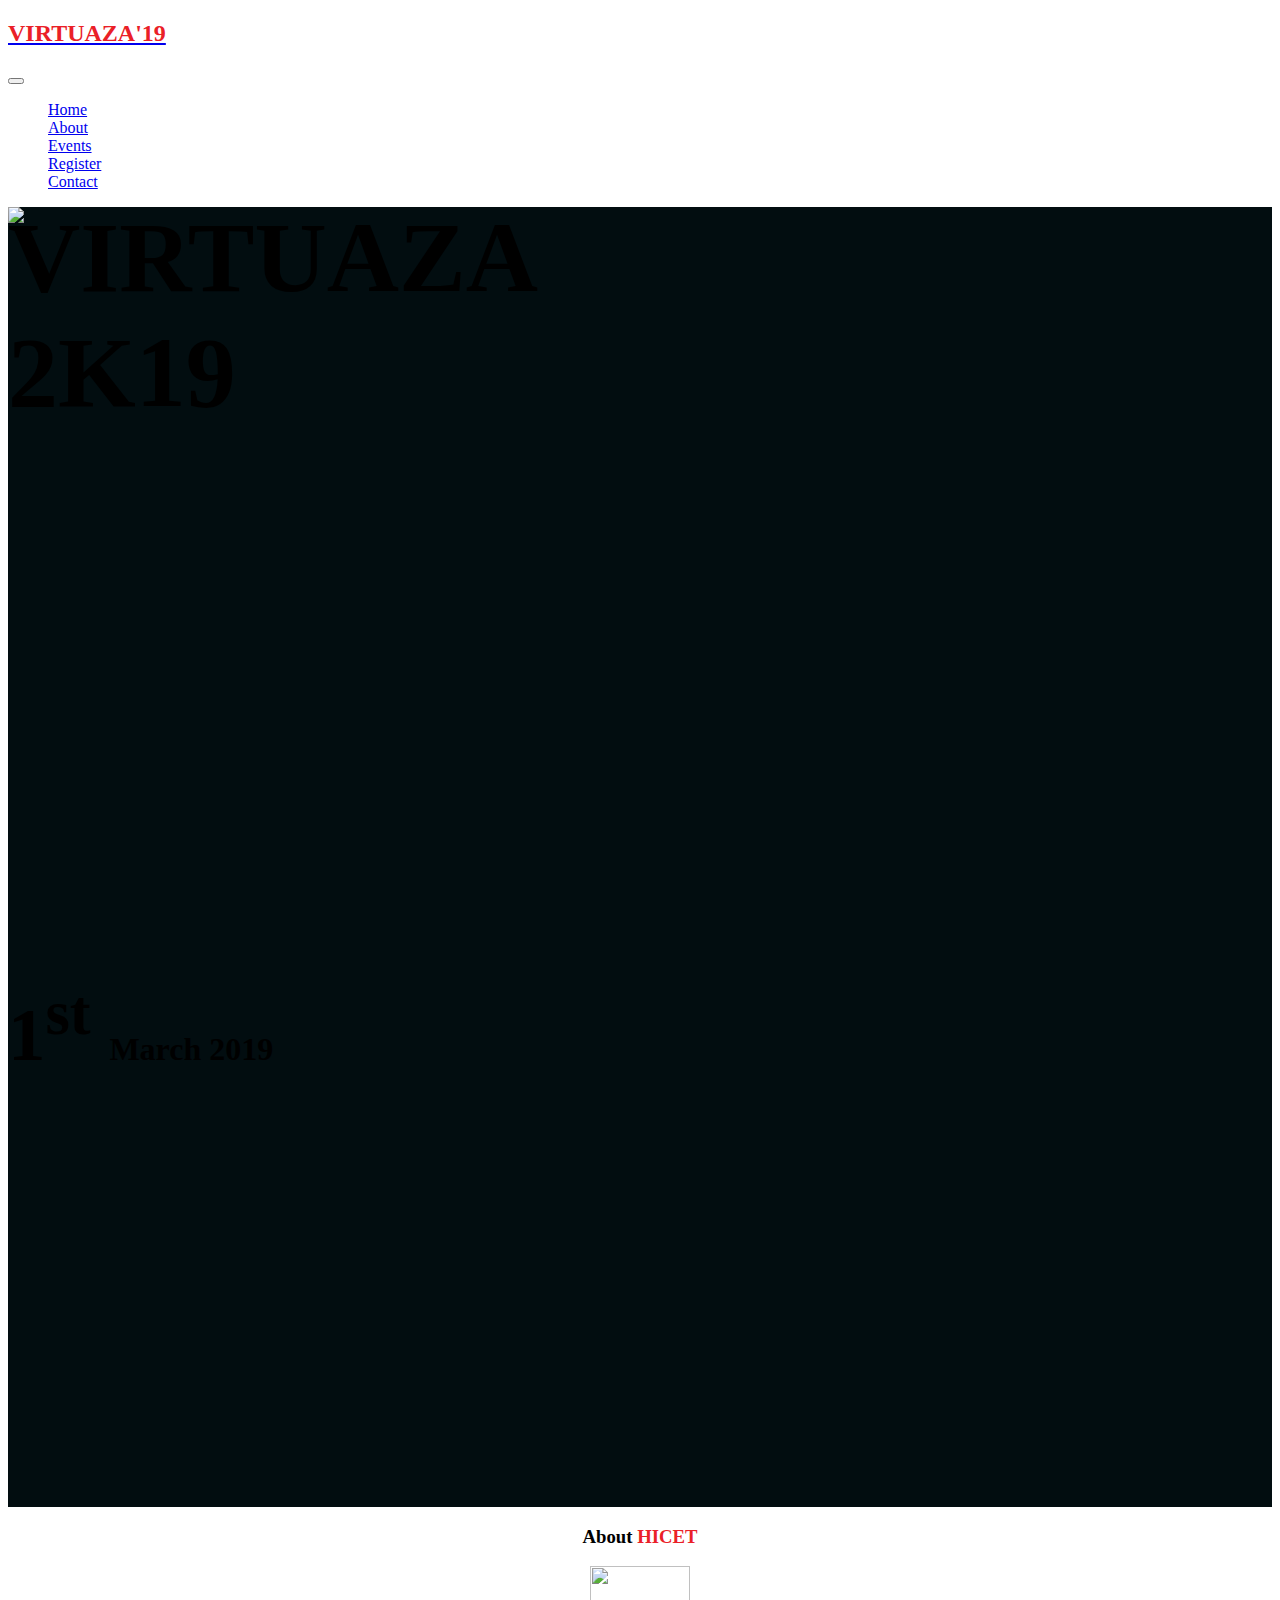
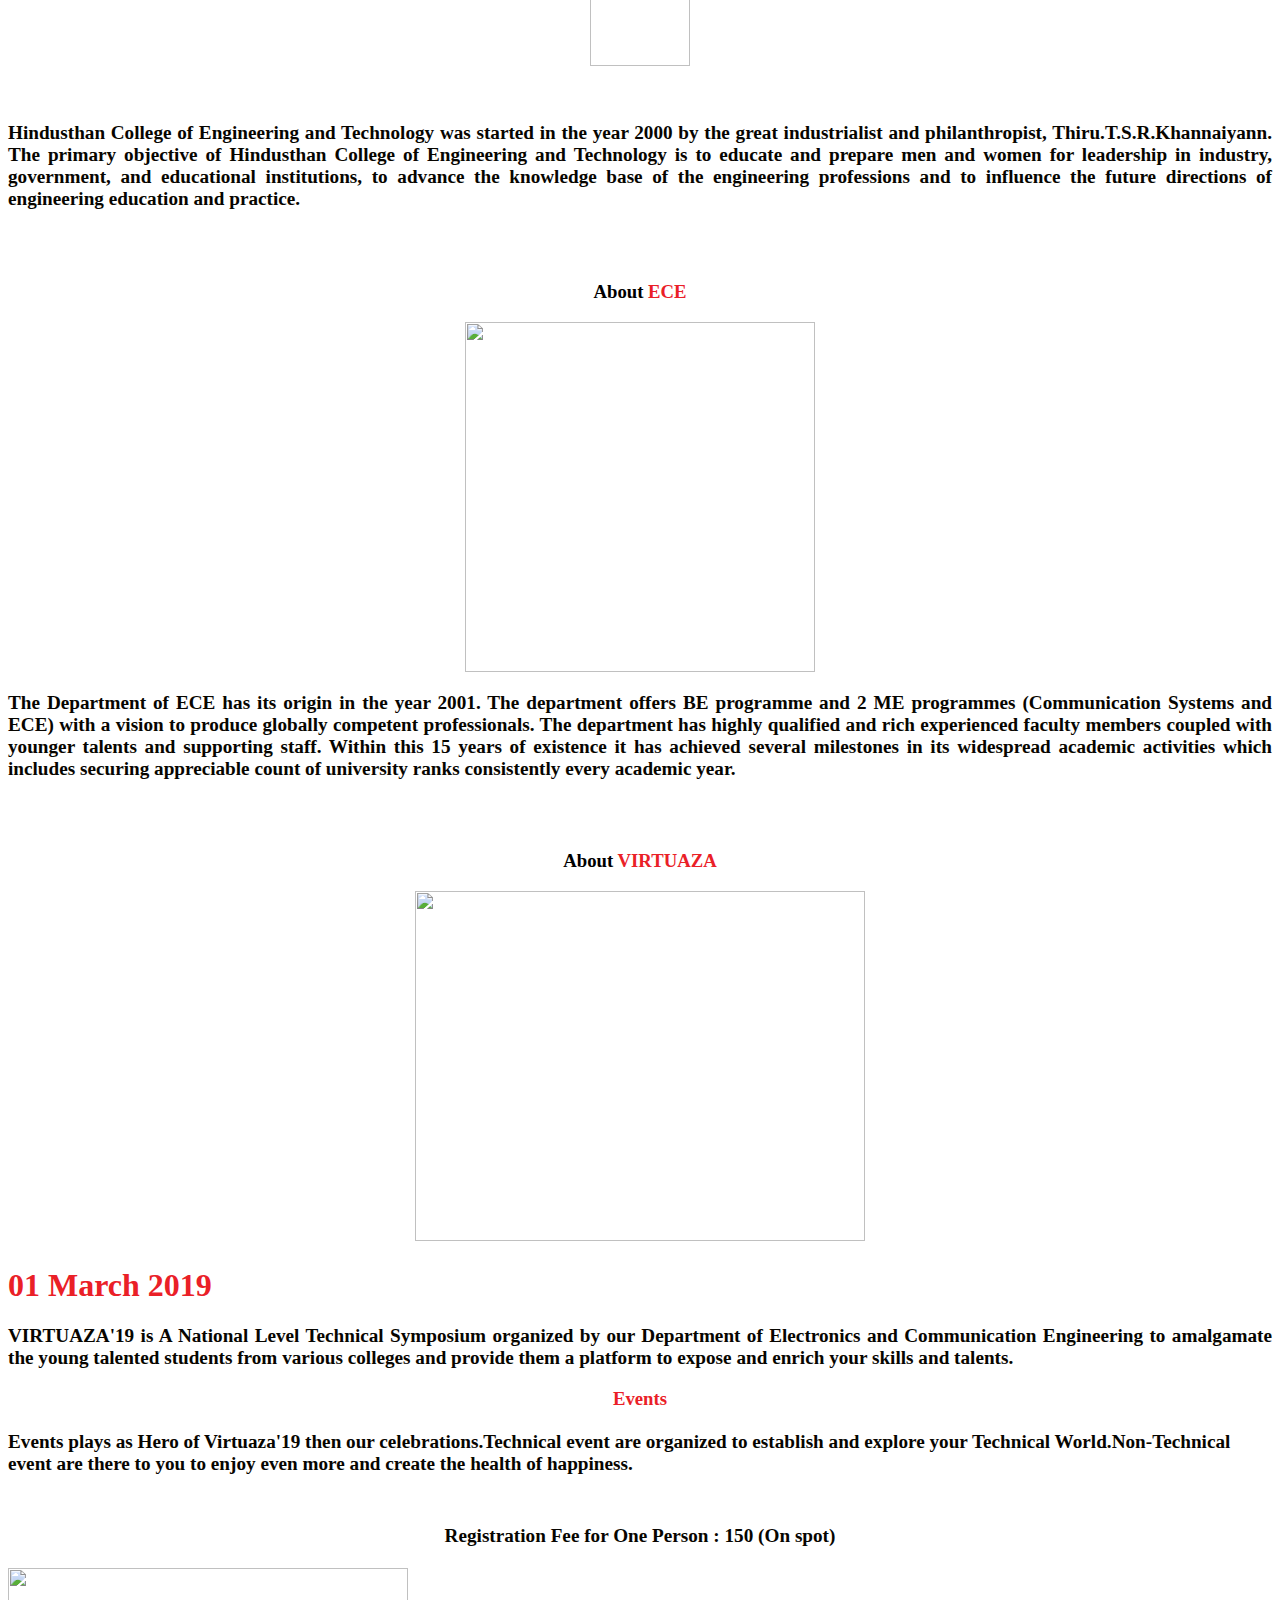
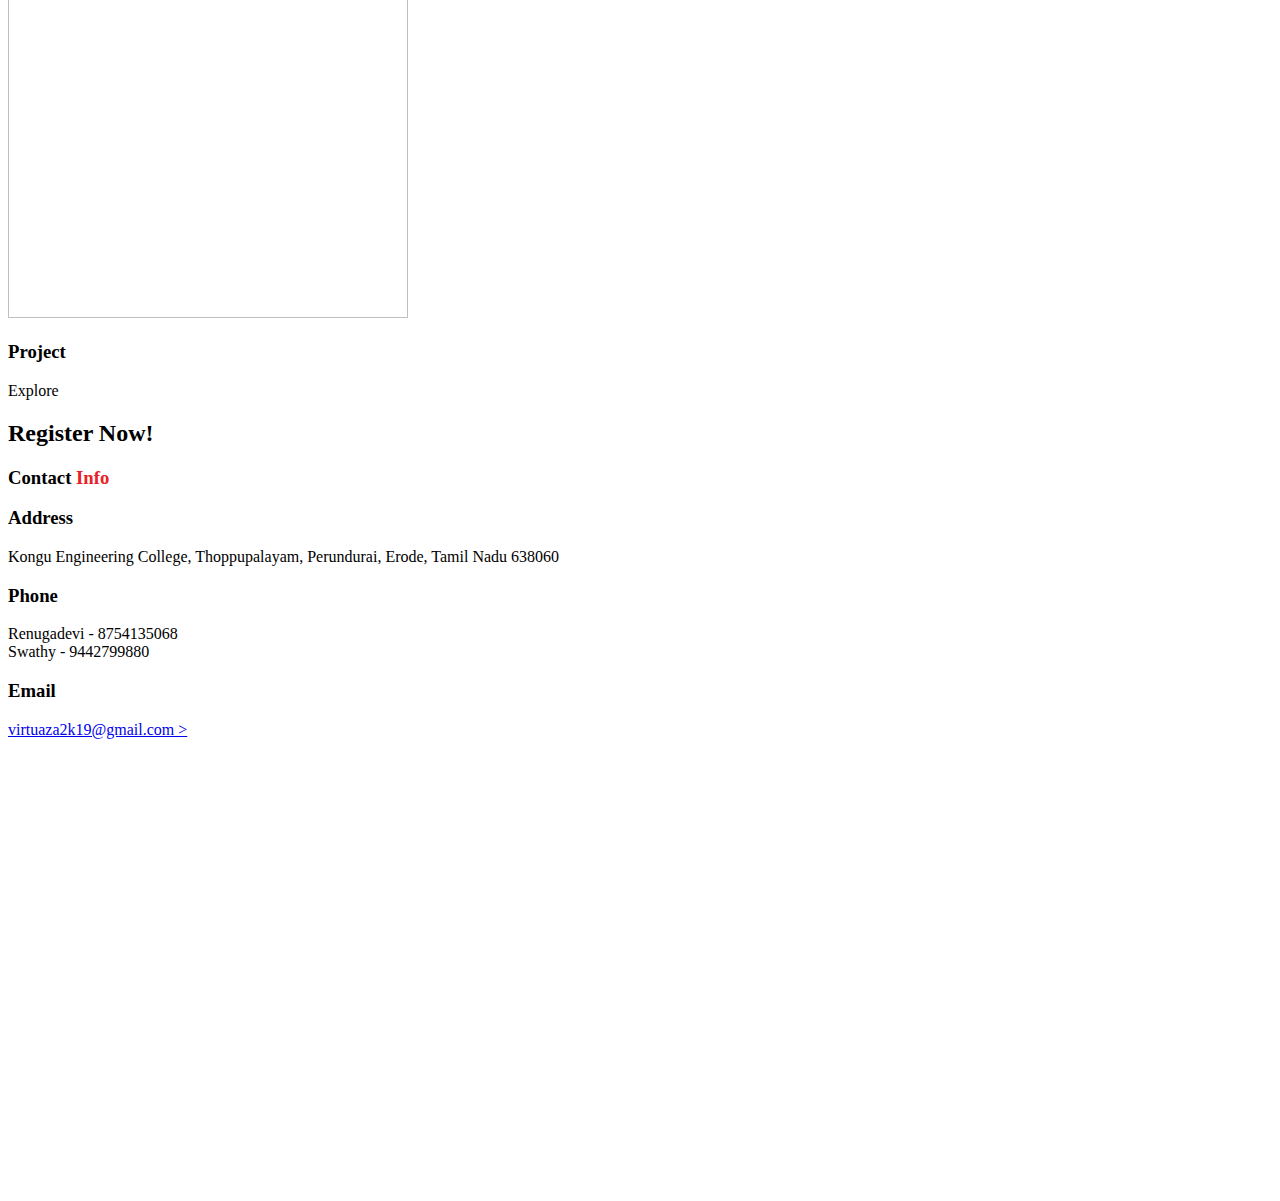
==== index.html @ 02f7b692 "Add files via upload" ====
<!DOCTYPE html>
<html lang="en">
<head>
	<meta charset="utf-8">
	<meta http-equiv="X-UA-Compatible" content="IE=edge">
	<meta name="viewport" content="width=device-width, initial-scale=1">
	<!-- The above 3 meta tags *must* come first in the head; any other head content must come *after* these tags -->

	<title>VIRTUAZA 2K19</title>

	<!-- Google font -->
	<link href="https://fonts.googleapis.com/css?family=Poppins:400,700,900" rel="stylesheet">

	<!-- Bootstrap -->
	<link type="text/css" rel="stylesheet" href="css/bootstrap.min.css" />

	<!-- Owl Carousel -->
	<link type="text/css" rel="stylesheet" href="css/owl.carousel.css" />
	<link type="text/css" rel="stylesheet" href="css/owl.theme.default.css" />

	<!-- Font Awesome Icon -->
	<link rel="stylesheet" href="css/font-awesome.min.css">

	<!-- Custom stlylesheet -->
	<link type="text/css" rel="stylesheet" href="css/style.css" />

	<!-- HTML5 shim and Respond.js for IE8 support of HTML5 elements and media queries -->
	<!-- WARNING: Respond.js doesn't work if you view the page via file:// -->
	<!--[if lt IE 9]>
			  <script src="https://oss.maxcdn.com/html5shiv/3.7.3/html5shiv.min.js"></script>
			  <script src="https://oss.maxcdn.com/respond/1.4.2/respond.min.js"></script>
			<![endif]-->
</head>
<body>
<!--iframe src="ad.mp3" allow="autoplay" id="audio" style="display:none"></iframe>
<audio src="ad.mp3" autoplay></audio-->


	<!-- Header -->
	<header id="header" class="transparent-navbar">
		<!-- container -->
		<div class="container">
			<!-- navbar header -->
			<div class="navbar-header">
				<!-- Logo -->
				<div class="navbar-brand">
					<a class="logo" href="index.html">
						<h2 style="color:#EA2027;">VIRTUAZA'19</h2>
					</a>
				</div>
				<!-- /Logo -->

				<!-- Mobile toggle -->
				<button class="navbar-toggle">
						<i class="fa fa-bars"></i>
					</button>
				<!-- /Mobile toggle -->
			</div>
			<!-- /navbar header -->

			<!-- Navigation -->
			<nav id="nav">
				<ul class="main-nav nav navbar-nav navbar-right" style="list-style:none;">
					<li><a href="#home">Home</a></li>
					<li><a href="#about">About</a></li>
					<li><a href="#event">Events</a></li>
					<li><a href="#register">Register</a></li>
					<li><a href="#contact">Contact</a></li>

				</ul>
			</nav>
			<!-- /Navigation -->
		</div>
		<!-- /container -->
	</header>
	<!-- /Header -->

	<!-- Home -->
	<div id="home" style="height:1300px; background:#020d10;">
		<!-- background image -->
		<div class="section-bg"  data-stellar-background-ratio="0.5"></div>
		<img src="./img/giphy.gif" style="width:1500px;height:1200;"/>
		<!-- /background image -->

		<!-- home wrapper -->
		<div class="home-wrapper">
			<!-- container -->
			<div class="container">
				<!-- row -->
				<div class="row">
					<!-- home content -->
					<div class="col-md-8 col-md-offset-2">
						<div class="home-content"><br><br>
							<h1 style="position:relative;top:-130px;font-family:Times New Roman;font-size:100px">VIRTUAZA <br/> 2K19</h1>
							<!--<h4 class="lead"><span style="color: #EA2027;"><b> A NATIONAL LEVEL TECHNICAL SYMPOSIYUM</b></span></h4>
							<a href="#register" class="main-btn">Register</a>-->
							<h1 style="position:relative;top:350px;"> <span style="font-size: 75px"> 1<sup>st</sup> </span> March 2019</h1>
						</div>
					</div>
					<!-- /home content -->
				</div>
				<!-- /row -->
			</div>
			<!-- /container -->
		</div>
		<!-- /home wrapper -->
	</div>
	<!-- /Home -->

	<!-- About -->
	<div id="about" class="section">
		<!-- container -->
		<div class="container">
			<!-- row -->
			<div class="row">
				<!-- section title -->
				<div class="section-title">
		
					<h3 class="title"><center><span>About</span> <span style="color: #EA2027;">HICET</span></center></h3>
				</div>
				<!-- /section title -->

				<div class="col-md-8 col-md-offset-2">
						<!-- background image -->
		<div style="background-image:url(./img/hicet.jpg)" data-stellar-background-ratio="0.5"></div>
		<!-- /background image -->

					<!-- about content -->

					<div class="about-content">
					<center><img src="img\collegelogo.png" height=100 width=100></center><br><br>
						<p style="text-align:justify;"><span style="color:#070500;"><big><b>Hindusthan College of Engineering and Technology was started in the year 2000 by the great industrialist and philanthropist, Thiru.T.S.R.Khannaiyann.

The primary objective of Hindusthan College of Engineering and Technology is to educate and prepare men and women for leadership in industry, government, and educational institutions, to advance the knowledge base of the engineering professions and to influence the future directions of engineering education and practice.
 </b></big> 
</p>
					</div>
				</div>
			</div><br><BR>
			<div class="row">
				<!-- section title -->
				<div class="section-title">
					<h3 class="title"><center><span>About</span> <span style="color: #EA2027;">ECE</span></center></h3>
				</div>
				<!-- /section title -->

				<div class="col-md-8 col-md-offset-2">
					<!-- about content -->
					<div class="about-content">
						<center><img src="img\logo.png" height=350 width=350></center>
						<p style="text-align:justify;"><span style="color:#070500;"><b><big>The Department of ECE has its origin in the year 2001. The department offers BE programme and 2 ME programmes (Communication Systems and ECE) with a vision to produce globally competent professionals. The department has highly qualified and rich experienced faculty members coupled with younger talents and supporting staff. Within this 15 years of existence it has achieved several milestones in its widespread academic activities which includes securing appreciable count of university ranks consistently every academic year.</big></b></p>
					</div>
				</div>
			</div><br><BR>
			<div class="row">
				<div class="section-title">
					<h3 class="title"><center><span>About</span> <span style="color: #EA2027;">VIRTUAZA</span></center></h3>
				</div>
				<!-- /section title -->

				<div class="col-md-8 col-md-offset-2">
					<!-- about content -->
					<div class="about-content">
					<center><img src="img\vlogo.png" height=350 width=450></center>
					<div class="about-date-area">
                                    <h1 class="date"><span style="color: #EA2027;">01 March 2019</span></h1>
                                </div>
						<p style="text-align:justify;"><span style="color:#070500;"><b><big>VIRTUAZA'19 is A National Level Technical Symposium organized by our Department of Electronics and Communication Engineering to amalgamate the young talented students from various colleges and provide them a platform to expose and enrich your skills and talents.</big></b></p>
					</div>
					</div>
			<!-- row -->
		</div>
		<!-- /container -->
	</div>
	<!-- /About -->
					<!-- /about content -->


	<!--Events Start-->
	<div id="event" class="section">
		<!-- container -->
		<div class="container">
			<!-- row -->
			<div class="row">
				<!-- section title -->
				<div class="section-title">
					<h3 class="title"><center><span style="color: #EA2027;">Events</span></center></h3>
					<h4><span style="color:#070500;"><b><big>Events plays as Hero of Virtuaza'19 then our celebrations.Technical event are organized to establish and explore your Technical World.Non-Technical event are there to you to enjoy even more and create the health of happiness.</big></b></p><br>
		
						<p style="text-align:justify;"><center><span style="color:#070500;"><b><big>Registration Fee for One Person : 150 (On spot)</big></b></span></center><h4>
				</div>

				<div class="box">
					<div class="box-img">
						<img src="img\project.jpg" height=350 width=400>
					</div>
					<div class="box-content">
						<h3>Project</h3>
						<p>Explore</p>
					</div>
				</div>

				<!-- section title -->

				<!-- CTA -->
	<div id="register" class="section">
		<!-- background image -->
		<div class="section-bg" style="background-image:url(./img/background03.jpg)" data-stellar-background-ratio="0.5"></div>
		<!-- /background image -->

		<!-- container -->
		<div class="container">
			<!-- container -->
			<div class="row">
				<!-- cta content -->
				<div class="col-md-8 col-md-offset-2">
					<div class="cta-content text-center">
						<h2>Register Now!</h2>
											</div>
				</div>
				<!-- /cta content -->
			</div>
			<!-- /row -->
		</div>
		<!-- /container -->
	</div>
	<!-- /CTA -->

	<!-- Contact -->
	<div id="contact" class="section">
		<!-- container -->
		<div class="container">
			<!-- row -->
			<div class="row">
				<!-- section title -->
				<div class="section-title">
					<h3 class="title"><span>Contact</span> <span style="color: #EA2027;">Info</span></h3>
				</div>
				<!-- /section title -->

				<!-- contact -->
				<div class="col-sm-4">
					<div class="contact">
						<h3>Address</h3>
						<p>Kongu Engineering College, Thoppupalayam, Perundurai, Erode, Tamil Nadu 638060</p>
					</div>
				</div>
				<!-- /contact -->

				<!-- contact -->
				<div class="col-sm-4">
					<div class="contact">
						<h3>Phone</h3>
						<p>Renugadevi - 8754135068<br>
Swathy - 9442799880</p>
					</div>
				</div>
				<!-- /contact -->

				<!-- contact -->
				<div class="col-sm-4">
					<div class="contact">
						<h3>Email</h3>
                   
						<a href=mailto:virtuaza2k19@gmail.com">virtuaza2k19@gmail.com ></a> 
					</div>
				</div>
				<!-- /contact -->

			</div>
			<!-- /row -->
		</div>
		<!-- /container -->

		<!-- Map -->
		<iframe src="https://www.google.com/maps/embed?pb=!1m18!1m12!1m3!1d3917.9479305605164!2d76.98862381420487!3d10.891561860037582!2m3!1f0!2f0!3f0!3m2!1i1024!2i768!4f13.1!3m3!1m2!1s0x3ba85ab70dd5706b%3A0x39f2558575855d8!2sHindusthan+College+Of+Engineering+And+Technology+Main+Building%2C+Ottakkalmandapam+Rd%2C+Malumichampatty%2C+Tamil+Nadu+641050!5e0!3m2!1sen!2sin!4v1547118006467" width="100%" height="450" frameborder="0" style="border:0" allowfullscreen >
		<!-- /Map -->
	</div>
</div>
</body>

	<!-- /Contact -->

	<!-- Footer --><!--FOOTER-->
<footer>
    <section id="#contact">
    <div id="lgx-footer" class="lgx-footer"> <!--lgx-footer-white-->
        <div class="lgx-inner-footer">
            
            <div class="container">
                <div class="lgx-footer-area">
                    <div class="lgx-footer-single">
                        <a class="logo" href="index.html"><img src="img/logo.png" alt="Logo" width="100" height="100"></a>
                    </div> <!--//footer-area-->
                    <div class="lgx-footer-single">
                        <h3 class="footer-title">Venue Location </h3>
                        <h4 class="date">
                            01 March, 2019
                        </h4>
                        <address>
                            Hindusthan College of Engineering and Technology,
                            Othakalmandapam Post , Coimbatore <br>
                             Tamil Nadu- 641032
                        </address>
                      <!--   <a id="myModalLabel2" data-toggle="modal" data-target="#lgx-modal-map" class="map-link" href="#"><i class="fa fa-map-marker" aria-hidden="true"></i> View Map location</a> -->
                    </div>
                    <div class="lgx-footer-single">
                        <h3 class="footer-title">Social Connection</h3>
                        <p class="text">
                             Find us on<br> 
                        </p>
                        <ul class="list-inline lgx-social-footer">
                            <li><a href="https://www.facebook.com/Cyberknots19-2431303163551195/"><i class="fa fa-facebook" aria-hidden="true"></i></a></li>
<!--                             <li><a href="#"><i class="fa fa-twitter" aria-hidden="true"></i></a></li>
 -->                            <li><a href="mailto:virtuaza2k19@gmail.com"><i class="fa fa-envelope-o" aria-hidden="true"></i></a></li>
                            <!-- <li><a href="#"><i class="fa fa-vimeo" aria-hidden="true"></i></a></li> -->
                            <!-- <li><a href="#"><i class="fa fa-behance" aria-hidden="true"></i></a></li> -->
                            <!-- <li><a href="#"><i class="fa fa-dribbble" aria-hidden="true"></i></a></li> -->
                        </ul>
                    </div>
                    <!--<div class="lgx-footer-single">
                        <h2 class="footer-title">Instagram Feed</h2>
                        <div id="instafeed">
                        </div>
                    </div>-->
                </div>
                <!-- Modal-->
                <div id="lgx-modal-map" class="modal fade lgx-modal">
                    <div class="modal-dialog">
                        <div class="modal-content">
                            <div class="modal-header">
                                <button type="button" class="close" data-dismiss="modal" aria-hidden="true">×</button>
                            </div>
                            <div class="modal-body">
                                <div class="lgxmapcanvas map-canvas-default" id="map_canvas"> </div>
                            </div>
                        </div>
                    </div>
                </div> <!-- //.Modal-->

                <div class="lgx-footer-bottom">
                    <div class="lgx-copyright">
                        <p> <span>©</span> Designed By <a href="https://www.facebook.com/hidevsclub/" target="_blank"><strong>SAM</strong></a></p>
                    </div>
                </div>

            </div>
            <!-- //.CONTAINER -->
        </div>
        <!-- //.footer Middle -->
    </div>
</section>
</footer>
<!--FOOTER END-->

	<!-- jQuery Plugins -->
	<script src="js/jquery.min.js"></script>
	<script src="js/bootstrap.min.js"></script>
	<script src="js/jquery.waypoints.min.js"></script>
	<script src="js/owl.carousel.min.js"></script>
	<script src="js/jquery.stellar.min.js"></script>
	<script src="https://maps.googleapis.com/maps/api/js?v=3.exp&sensor=false"></script>
	<script src="js/google-map.js"></script>
	<script src="js/jquery.countTo.js"></script>
	<script src="js/main.js"></script>
</div>
</body>

</html>
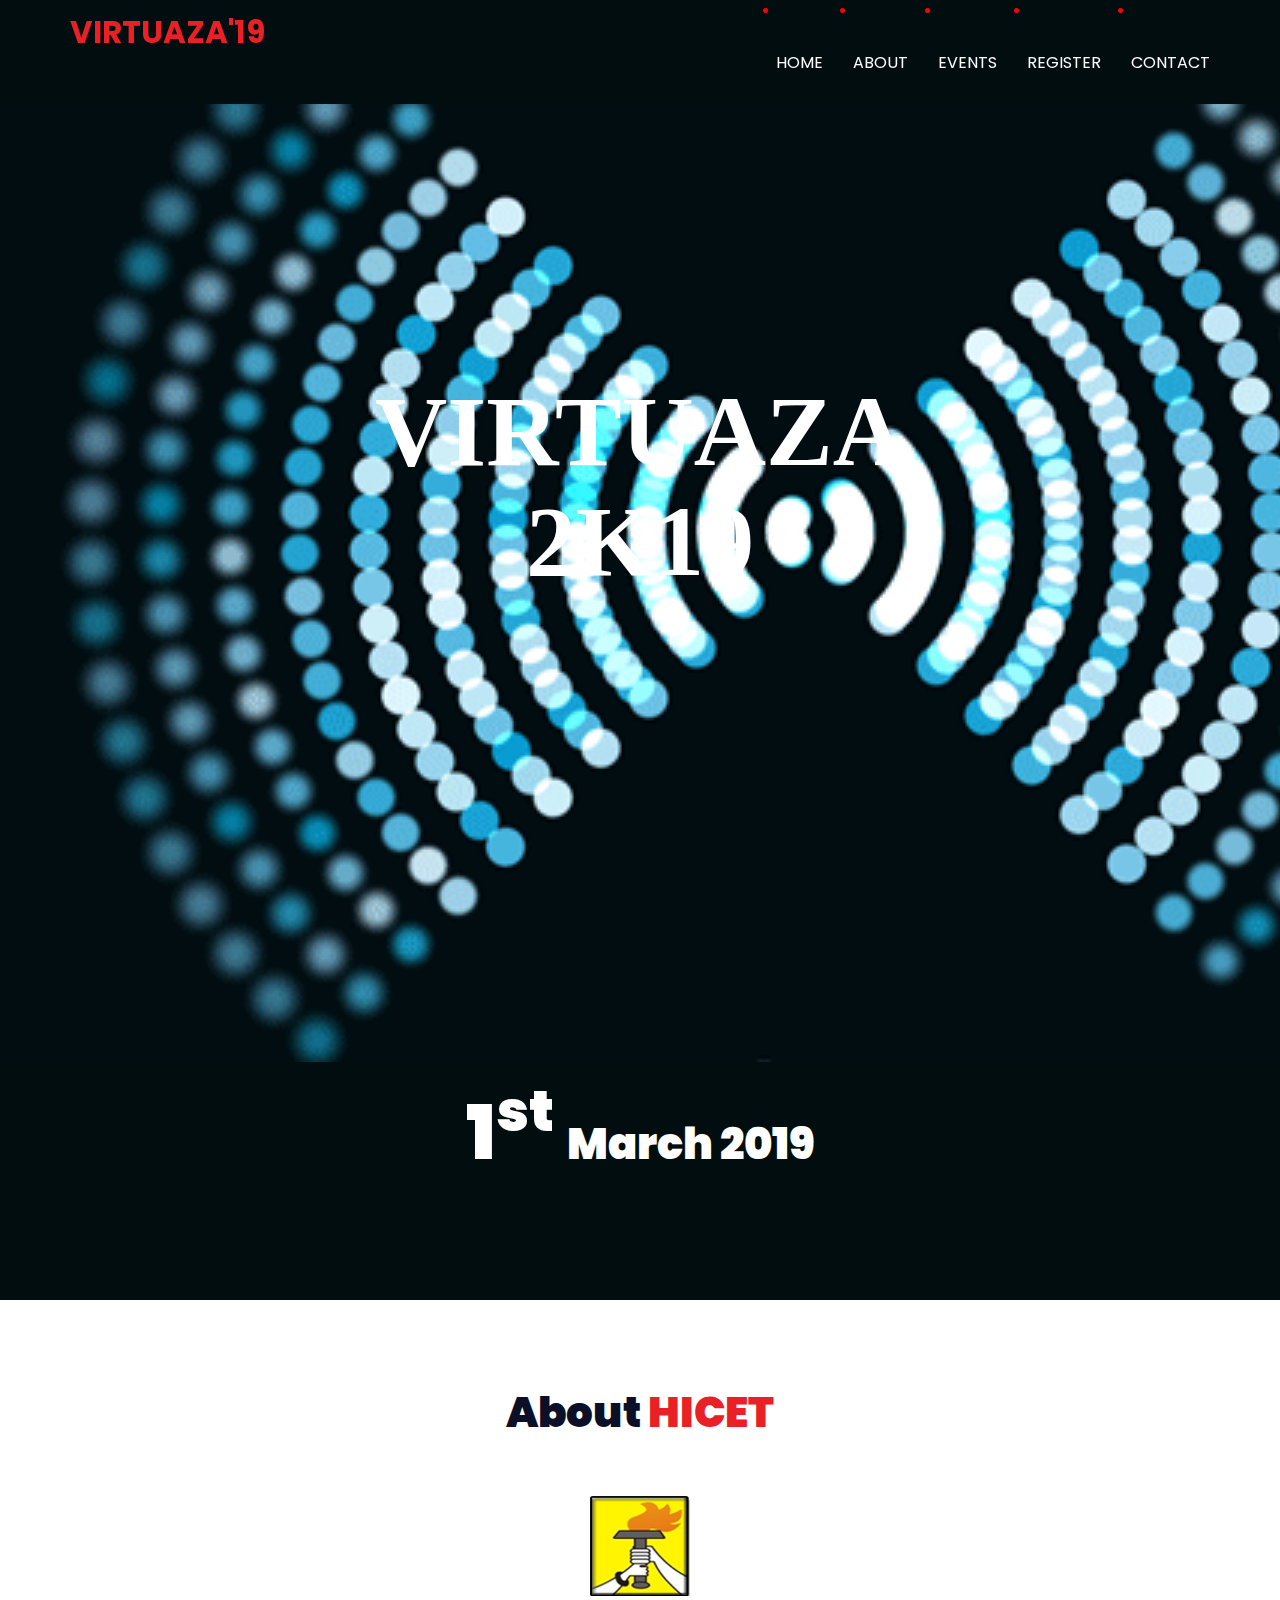
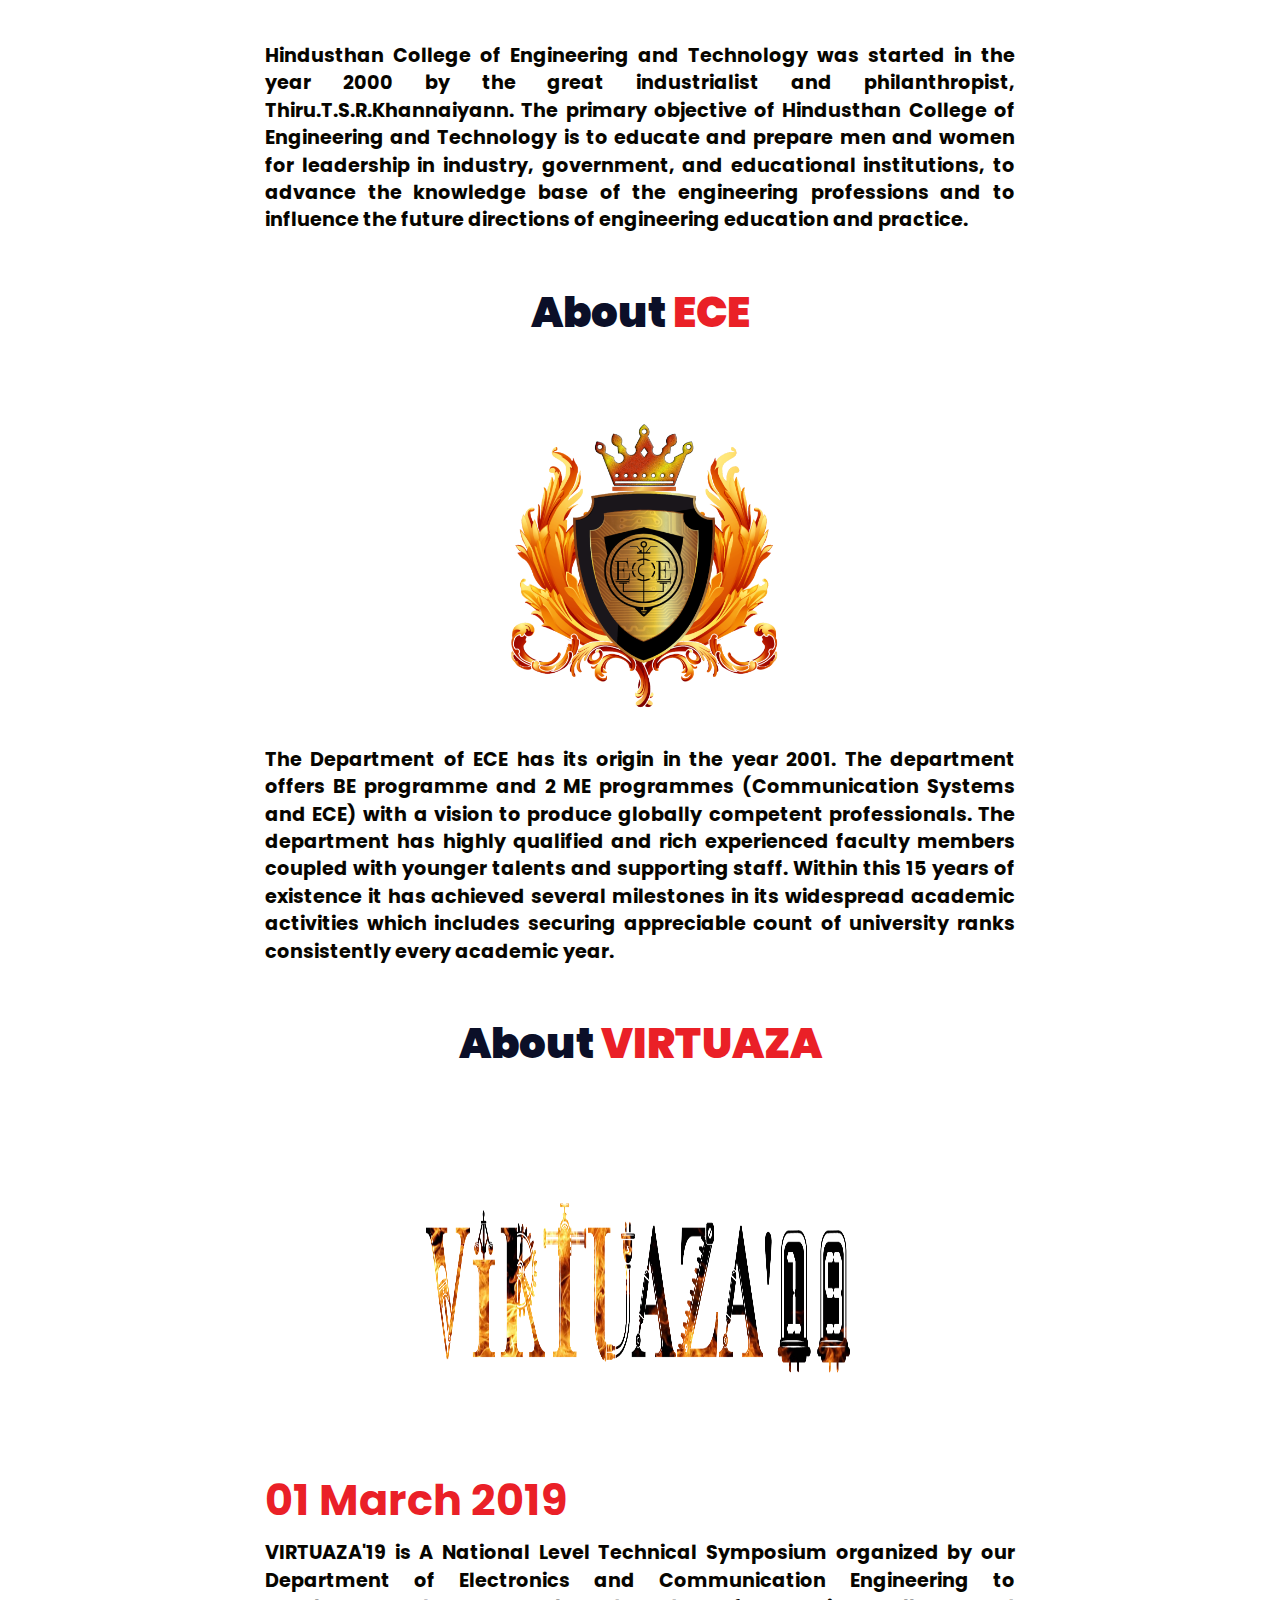
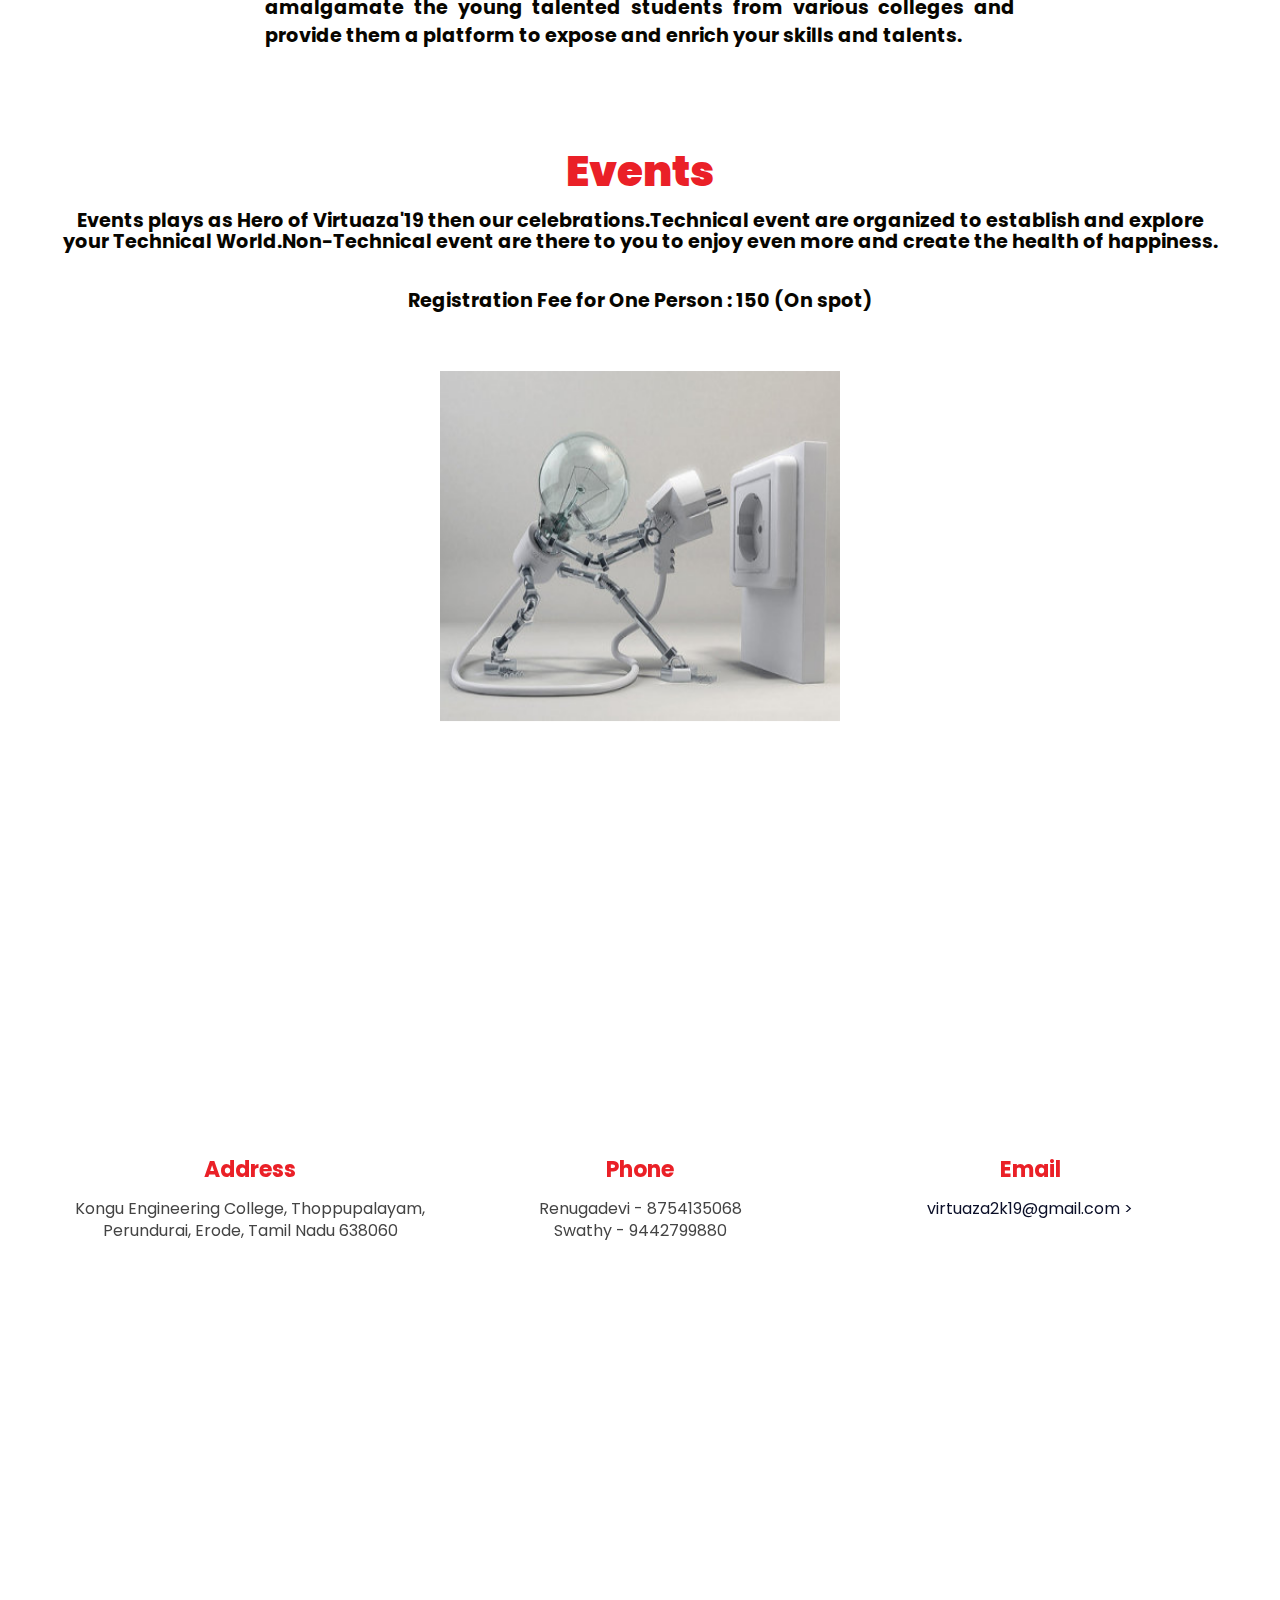
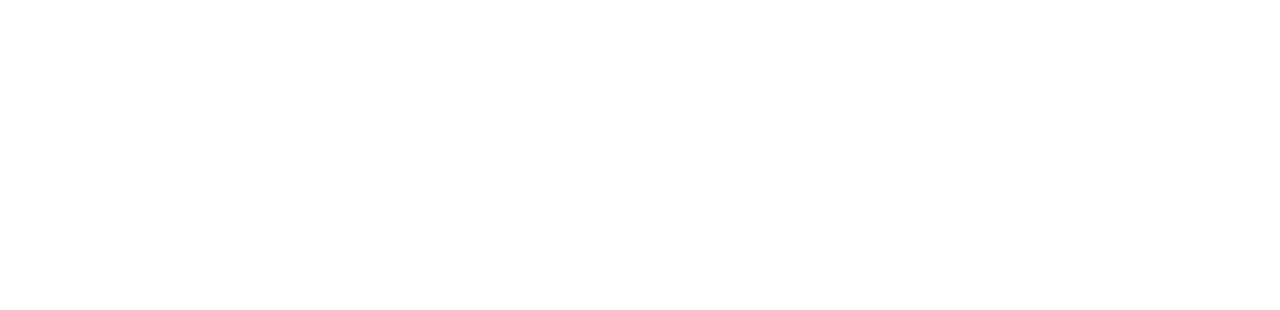
==== commit 733e295e: "Add files via upload" ====
--- a/index.html
+++ b/index.html
@@ -12,7 +12,7 @@
 	<link href="https://fonts.googleapis.com/css?family=Poppins:400,700,900" rel="stylesheet">
 
 	<!-- Bootstrap -->
-	<link type="text/css" rel="stylesheet" href="css/bootstrap.min.css" />
+	<link type="text/css" rel="stylesheet" href="css/bootstrap.min.css" media="all"/ />
 
 	<!-- Owl Carousel -->
 	<link type="text/css" rel="stylesheet" href="css/owl.carousel.css" />
--- a/css/style.css
+++ b/css/style.css
@@ -0,0 +1,1122 @@
+﻿/*
+Template Name: Event HTML TEMPLATE
+Author: yaminncco
+
+Colors:
+	Body 		  : #444
+	Headers 	: #0b0f28
+	Primary 	: #EA2027
+	Dark 		  : #000
+	Grey 		  : #F9F9FA #DADADA
+
+Fonts:
+
+Table OF Contents
+------------------------------------
+GENERAL
+LOGO
+NAVIGATION
+HOME
+ABOUT
+GALERY
+SPEAKERS
+EVENTS
+SPONSORS
+CONTACT
+CTA
+FOOTER
+BLOG
+------------------------------------*/
+
+/*=========================================================
+	GENERAL
+===========================================================*/
+
+/*----------------------------*\
+	typography
+\*----------------------------*/
+
+body {
+  font-family: 'Poppins', sans-serif;
+  font-size: 16px;
+  color: #444;
+}
+
+h1, h2, h3, h4, h5, h6 {
+  margin: 0px 0px 15px;
+  color: #0b0f28;
+  font-weight: 700;
+}
+
+h1 {
+  font-size: 43px;
+}
+
+h2 {
+  font-size: 31px;
+}
+
+h3 {
+  font-size: 22px;
+}
+
+h4 {
+  font-size: 16px;
+}
+
+.lead {
+  font-size: 20px;
+}
+
+a {
+  color: #0b0f28;
+  -webkit-transition: 0.3s color;
+  transition: 0.3s color;
+}
+
+a:hover, a:focus {
+  text-decoration: none;
+  outline: none;
+  color: #EA2027;
+}
+
+ul {
+  list-style: none; /* Remove default bullets */
+}
+
+ul li::before {
+  content: "\2022";  /* Add content: \2022 is the CSS Code/unicode for a bullet */
+  color: red; /* Change the color */
+  font-weight: bold; /* If you want it to be bold */
+  display: inline-block;
+}
+
+.main-btn {
+  display: inline-block;
+  padding: 14px 50px;
+  background: #EA2027;
+  color: #FFF;
+  text-transform: uppercase;
+  border: none;
+  border-radius: 2px;
+  -webkit-transition: 0.3s all;
+  transition: 0.3s all;
+}
+
+.main-btn:hover, .main-btn:focus {
+  color: #FFF;
+  opacity: 0.8;
+}
+
+.input {
+  height: 40px;
+  width: 100%;
+  border: 2px solid #dadada;
+  padding: 0px 15px;
+  border-radius: 2px;
+  -webkit-transition: 0.3s border;
+  transition: 0.3s border;
+}
+
+textarea.input {
+  height: 90px;
+  padding: 15px;
+}
+
+.input:focus {
+  border-color: #EA2027;
+}
+
+/*----------------------------*\
+	Section
+\*----------------------------*/
+
+.section {
+  position: relative;
+  padding: 90px 0px;
+}
+
+.section-bg {
+  position: absolute;
+  left: 0;
+  top: 0;
+  right: 0;
+  bottom: 0;
+  background-size: cover;
+  z-index: -1;
+}
+
+.section-title {
+  text-align: center;
+  margin-bottom: 60px;
+}
+
+.section-title .title {
+  position: relative;
+  text-transform: capitalize;
+  font-weight: 900;
+  font-size: 42px;
+  overflow: hidden;
+}
+
+.section-title .title>span {
+  -webkit-transform: translateY(100%);
+  -ms-transform: translateY(100%);
+  transform: translateY(100%);
+  display: inline-block;
+  z-index: 10;
+  -webkit-transition: 0.6s;
+  transition: 0.6s;
+}
+
+.section-title .title>span.appear {
+  -webkit-transform: translateY(0%);
+  -ms-transform: translateY(0%);
+  transform: translateY(0%);
+}
+
+/*=========================================================
+	LOGO
+===========================================================*/
+
+.navbar-brand {
+  padding: 0;
+  margin: 15px 0px;
+}
+
+.navbar-brand .logo {
+  display: inline-block;
+}
+
+.navbar-brand .logo>img {
+  max-height: 50px;
+}
+
+@media only screen and (max-width: 767px) {
+  .navbar-brand {
+    margin: 15px 15px;
+  }
+}
+
+#header.transparent-navbar:not(.fixed-navbar) .navbar-brand .logo .logo-img {
+  display: none;
+}
+
+#header.fixed-navbar .navbar-brand .logo .logo-alt-img {
+  display: none;
+}
+
+#header:not(.transparent-navbar) .navbar-brand .logo .logo-alt-img {
+  display: none;
+}
+
+/*=========================================================
+	NAVIGATION
+===========================================================*/
+
+#header {
+  position: relative;
+  background-color: #FFF;
+  border-bottom: 1px solid #0000001a;
+  z-index: 80;
+  -webkit-transition: 0.3s all;
+  transition: 0.3s all;
+}
+
+#header.transparent-navbar {
+  position: fixed;
+  left: 0;
+  right: 0;
+  top: 0;
+  background-color: #020D10;
+  border-bottom: 1px solid transparent;
+}
+
+#header.fixed-navbar {
+  position: fixed;
+  left: 0;
+  right: 0;
+  top: 0;
+  background color: #A9A9A9;
+  -webkit-box-shadow: 0px 0px 3px #0003;
+  box-shadow: 0px 0px 3px #0003;
+  border-bottom: none;
+  -webkit-animation: slide-in 0.3s;
+  animation: slide-in 0.3s;
+}
+
+@-webkit-keyframes slide-in {
+  from {
+    -webkit-transform: translateY(-100%);
+    transform: translateY(-100%);
+  }
+  to {
+    -webkit-transform: translateY(0%);
+    transform: translateY(0%);
+  }
+}
+
+@keyframes slide-in {
+  from {
+    -webkit-transform: translateY(-100%);
+    transform: translateY(-100%);
+  }
+  to {
+    -webkit-transform: translateY(0%);
+    transform: translateY(0%);
+  }
+}
+
+.main-nav li a {
+  position: relative;
+  padding: 30px 15px;
+  color: #0b0f28;
+  text-transform: uppercase;
+  -webkit-transition: 0.3s all;
+  transition: 0.3s all;
+}
+
+#header.transparent-navbar .main-nav li a {
+  color: #FFF;
+}
+
+#header.fixed-navbar .main-nav li a {
+  color: #0b0f28;
+}
+
+.main-nav li.active a:after {
+  content: "";
+  height: 3px;
+  position: absolute;
+  bottom: -3px;
+  width: 100%;
+  left: 0;
+  background: #EA2027;
+}
+
+.main-nav li a:hover, .main-nav li a:focus {
+  background-color: transparent;
+  color: #EA2027;
+}
+
+#header.transparent-navbar .main-nav li a:hover {
+  color: #EA2027;
+}
+
+.navbar-toggle {
+  display: none;
+  height: 50px;
+  width: 50px;
+  text-align: center;
+  line-height: 50px;
+  margin: 15px;
+  padding: 0;
+  font-size: 32px;
+  color: #0b0f28;
+}
+
+#header.transparent-navbar .navbar-toggle {
+  color: #FFF;
+}
+
+#header.fixed-navbar .navbar-toggle {
+  color: #0b0f28 !important;
+}
+
+/* Mobile nav */
+
+@media only screen and (max-width: 767px) {
+  .main-nav {
+    margin: 0px -15px;
+    max-height: 0;
+    overflow-y: scroll;
+    background-color: #FFF;
+    -webkit-transition: 0.3s all;
+    transition: 0.3s all;
+  }
+  .main-nav.open {
+    max-height: 500px;
+  }
+  .main-nav li.active a:after {
+    display: none;
+  }
+  #header.transparent-navbar .main-nav li a {
+    color: #0b0f28;
+  }
+  .main-nav li a:hover, .main-nav li a:focus, .main-nav li.active a {
+    background-color: #EA2027;
+    color: #fff !important;
+  }
+  .navbar-toggle {
+    display: block;
+  }
+}
+
+/*=========================================================
+	HOME
+===========================================================*/
+
+#home {
+  height: 100vh;
+  position: relative;
+}
+
+#home .home-wrapper {
+  position: absolute;
+  top: 50%;
+  left: 0;
+  right: 0;
+  text-align: center;
+  -webkit-transform: translateY(-50%);
+  -ms-transform: translateY(-50%);
+  transform: translateY(-50%);
+}
+
+.home-content h1 {
+  text-transform: capitalize;
+  font-weight: 900;
+  color: #FFF;
+}
+
+.home-content h4 {
+  color: #FFF;
+}
+
+#page-wrapper {
+  background-color: #F9F9FA;
+}
+
+.page-wrapper-content {
+  text-align: center;
+}
+
+/*=========================================================
+	ABOUT
+===========================================================*/
+
+#numbers {
+  margin-top: 60px;
+}
+
+.number {
+  margin-bottom: 30px;
+}
+
+.number h3 {
+  font-size: 42px;
+  margin-bottom: 0px;
+  color: #EA2027;
+}
+
+.number p {
+  text-transform: uppercase;
+  color: #101010;
+}
+
+/*=========================================================
+	GALERY
+===========================================================*/
+
+#galery-owl .owl-item .galery-item {
+  opacity: 0.5;
+  -webkit-transform: scale(0.9);
+  -ms-transform: scale(0.9);
+  transform: scale(0.9);
+  -webkit-transform-origin: 100% 100%;
+  -ms-transform-origin: 100% 100%;
+  transform-origin: 100% 100%;
+  -webkit-transition: 0.6s opacity, 0.6s -webkit-transform;
+  transition: 0.6s opacity, 0.6s -webkit-transform;
+  transition: 0.6s transform, 0.6s opacity;
+  transition: 0.6s transform, 0.6s opacity, 0.6s -webkit-transform;
+}
+
+#galery-owl.owl-theme .owl-item.active+.owl-item .galery-item {
+  -webkit-transform-origin: 0% 100%;
+  -ms-transform-origin: 0% 100%;
+  transform-origin: 0% 100%;
+}
+
+#galery-owl.owl-theme .owl-item.active .galery-item {
+  opacity: 1;
+  -webkit-transform: scale(1);
+  -ms-transform: scale(1);
+  transform: scale(1);
+}
+
+#galery-owl.owl-theme .owl-nav {
+  margin-top: 0px;
+}
+
+#galery-owl.owl-theme .owl-nav [class*='owl-'] {
+  position: absolute;
+  top: 50%;
+  -webkit-transform: translateY(-50%);
+  -ms-transform: translateY(-50%);
+  transform: translateY(-50%);
+  background: transparent;
+  color: #EA2027;
+  width: 90px;
+  height: 90px;
+  line-height: 90px;
+  font-size: 40px;
+  border-radius: 50%;
+  padding: 0;
+  margin: 0;
+}
+
+#galery-owl.owl-theme .owl-prev {
+  left: 15px;
+}
+
+#galery-owl.owl-theme .owl-next {
+  right: 15px;
+}
+
+/*=========================================================
+	SPEAKERS
+===========================================================*/
+
+#speakers {
+  background-color: #F9F9FA;
+}
+
+.speaker {
+  position: relative;
+  cursor: pointer;
+  margin-bottom: 30px;
+}
+
+.speaker:after {
+  content: "";
+  position: absolute;
+  left: 0;
+  top: 0;
+  bottom: 0;
+  right: 0;
+  background-color: #000;
+  opacity: 0;
+  -webkit-transition: 0.3s all;
+  transition: 0.3s all;
+}
+
+.speaker:hover:after {
+  opacity: 0.8;
+}
+
+.speaker .speaker-img>img {
+  width: 100%
+}
+
+.speaker .speaker-body {
+  position: absolute;
+  bottom: 60px;
+  left: 0;
+  right: 0;
+}
+
+.speaker .speaker-content {
+  position: relative;
+  padding: 30px;
+  background: #EA2027;
+  text-align: right;
+  z-index: 20;
+}
+
+.speaker .speaker-content>h2 {
+  color: #FFF;
+}
+
+.speaker .speaker-content>span {
+  color: #fff;
+}
+
+.speaker .speaker-social {
+  position: absolute;
+  top: 0;
+  right: 0;
+  -webkit-transform: translateY(0%);
+  -ms-transform: translateY(0%);
+  transform: translateY(0%);
+  z-index: 5;
+  -webkit-transition: 0.3s all;
+  transition: 0.3s all;
+}
+
+.speaker .speaker-social>a {
+  display: inline-block;
+  width: 40px;
+  height: 40px;
+  line-height: 40px;
+  text-align: center;
+  color: #FFF;
+  background: #EA2027;
+  z-index: 15;
+  -webkit-transition: 0.3s opacity;
+  transition: 0.3s opacity;
+}
+
+.speaker .speaker-social a+a {
+  margin-left: -4px;
+  border-left: 1px solid #f8f8ff33;
+}
+
+.speaker .speaker-social a:hover {
+  opacity: 0.8;
+}
+
+.speaker:hover .speaker-social {
+  -webkit-transform: translateY(-100%);
+  -ms-transform: translateY(-100%);
+  transform: translateY(-100%);
+}
+
+/*----------------------------*\
+	Speaker Modal
+\*----------------------------*/
+
+.speaker-modal .modal-dialog {
+  width: 100%;
+  max-width: 970px;
+  margin-top: 60px;
+  margin-bottom: 60px;
+}
+
+.speaker-modal .modal-content {
+  border: none;
+  border-radius: 2px;
+  -webkit-box-shadow: none !important;
+  box-shadow: none !important;
+}
+
+.speaker-modal .speaker-modal-close {
+  position: absolute;
+  right: -15px;
+  top: -15px;
+  width: 60px;
+  height: 60px;
+  line-height: 60px;
+  text-align: center;
+  background-color: #EA2027 !important;
+  border-radius: 50%;
+  padding: 0;
+  color: #FFF;
+  border: none;
+  font-size: 24px;
+  z-index: 50;
+}
+
+.speaker-modal .speaker-modal-close:after {
+  content: "\f00d";
+  font-family: FontAwesome;
+}
+
+.speaker-modal .modal-body {
+  padding: 30px;
+}
+
+.speaker-modal .speaker-modal-img>img {
+  width: 100%;
+}
+
+.speaker-modal .speaker-modal-content .speaker-name {
+  display: inline-block;
+  margin-right: 15px;
+}
+
+.speaker-modal .speaker-modal-content .speaker-job {
+  color: #EA2027;
+}
+
+.speaker-modal .speaker-modal-content .speaker-social {
+  margin-top: 30px;
+  margin-bottom: 30px;
+}
+
+.speaker-modal .speaker-modal-content .speaker-social>a {
+  display: inline-block;
+  width: 30px;
+  height: 30px;
+  line-height: 30px;
+  text-align: center;
+  font-size: 14px;
+  border-radius: 50%;
+  background: #EA2027;
+  color: #fff;
+  margin-right: 5px;
+  -webkit-transition: 0.3s opacity;
+  transition: 0.3s opacity;
+}
+
+.speaker-modal .speaker-modal-content .speaker-social>a:hover {
+  opacity: 0.8;
+}
+
+.speaker-modal .speaker-modal-content .speaker-website {
+  margin-top: 30px;
+}
+
+.speaker-modal .speaker-modal-content .speaker-events .speaker-event+.speaker-event {
+  margin-top: 30px;
+}
+
+.speaker-modal .speaker-modal-content .speaker-events .speaker-event>span {
+  display: block;
+  margin-bottom: 10px;
+  font-size: 12px;
+}
+
+.speaker-modal .speaker-modal-content .speaker-events .speaker-event>span strong {
+  color: #EA2027;
+}
+
+/*=========================================================
+	EVENTS
+===========================================================*/
+
+.box{
+	width: 400px;
+	margin: 0 auto;
+	position: relative;
+	perspective: 1000px
+}
+.box .box-img img{
+	transform: rotateY(0);
+	transition: all 0.5s ease-in-out 0s;
+}
+.box:hover .box-img img{
+	transform: rotateY(-180deg);
+}
+.box .box-img img{
+	width: 100%
+	height: auto;
+}
+.box .box-content{
+	width: 100%;
+	height: 100%;
+	position: absolute;
+	top: 0;
+	left: 0;
+	padding: 60px 20px;
+	border:1px solid red;
+	box-sizing: border-box;
+	text-align: center;
+	color: #fff;
+	background: rgba(0,0,0,0.7);
+}
+.box .box-content{
+	transform: rotateY(90deg);
+transition: all 0.5s ease-in-out 0s;
+}
+.box:hover .box-content{
+	transform: rotateY(0deg);
+}
+.event {
+  position: relative;
+}
+
+.event+.event {
+  margin-top: 60px;
+}
+
+.event:after {
+  content: "";
+  position: absolute;
+  left: 60px;
+  top: 0px;
+  bottom: 0px;
+  width: 4px;
+  background-color: #EA2027;
+}
+
+.event:last-child:after {
+  height: 60px;
+}
+
+.event+.event:before {
+  content: "";
+  position: absolute;
+  left: 60px;
+  height: 60px;
+  top: -60px;
+  width: 4px;
+  background-color: #EA2027;
+}
+
+.event .event-day {
+  position: absolute;
+  left: 0;
+  top: 0;
+  width: 120px;
+  height: 120px;
+  border-radius: 50%;
+  background: #EA2027;
+  z-index: 10;
+}
+
+.event .event-hour {
+  position: absolute;
+  left: 62px;
+  top: 60px;
+  width: 30px;
+  height: 30px;
+  border-radius: 50%;
+  background: #EA2027;
+  z-index: 10;
+  -webkit-transform: translateX(-50%);
+  -ms-transform: translateX(-50%);
+  transform: translateX(-50%);
+}
+
+.event .event-day>div {
+  position: absolute;
+  top: 50%;
+  left: 0;
+  right: 0;
+  text-align: center;
+  -webkit-transform: translateY(-50%);
+  -ms-transform: translateY(-50%);
+  transform: translateY(-50%);
+}
+
+.event .event-day .day {
+  display: block;
+  color: #FFF;
+  text-transform: uppercase;
+  font-weight: 700;
+  font-size: 40px;
+  line-height: 40px;
+}
+
+.event .event-day .year {
+  color: #FFF;
+  text-transform: uppercase;
+  font-size: 12px;
+}
+
+.event .event-content {
+  padding-left: 160px;
+  min-height: 120px;
+}
+
+.event .event-time {
+  font-size: 14px;
+}
+
+.event .event-time i {
+  color: #EA2027;
+}
+
+.event .event-content a {
+  color: #EA2027;
+}
+
+.download-btn {
+  margin-top: 60px;
+  text-align: center;
+}
+
+/*=========================================================
+	SPONSORS
+===========================================================*/
+
+.sponsor {
+  display: block;
+  opacity: 0.5;
+  margin-bottom: 30px;
+  -webkit-transition: 0.3s opacity;
+  transition: 0.3s opacity;
+}
+
+.sponsor:hover {
+  opacity: 1;
+}
+
+.sponsor>img {
+  width: 100%;
+}
+
+/*=========================================================
+	CONTACT
+===========================================================*/
+
+#contact.section {
+  padding-bottom: 0px;
+}
+
+.contact {
+  text-align: center;
+  margin-bottom: 30px;
+}
+
+.contact h3 {
+  color: #EA2027;
+}
+
+#map {
+  height: 380px;
+  margin-top: 60px;
+}
+
+/*=========================================================
+	CTA
+===========================================================*/
+
+.cta-content h2 {
+  font-size: 42px;
+  color: #FFF;
+  text-transform: capitalize;
+}
+
+.cta-content p {
+  color: #fff;
+}
+
+.cta-content .video-play {
+  display: inline-block;
+  height: 120px;
+  width: 120px;
+  margin: 0px auto 60px;
+  background: #FFF;
+  border-radius: 50%;
+  text-align: center;
+  line-height: 120px;
+  font-size: 42px;
+  color: #EA2027;
+  cursor: pointer;
+}
+
+/*=========================================================
+	FOOTER
+===========================================================*/
+
+#footer {
+  padding: 60px 0px;
+}
+
+.footer-brand {
+  text-align: center;
+}
+
+.footer-brand .logo>img {
+  max-height: 50px;
+}
+
+.copyright {
+  height: 50px;
+  line-height: 50px;
+}
+
+.contact-social {
+  text-align: right;
+  margin: 10px 0px;
+}
+
+.contact-social a {
+  display: inline-block;
+  width: 30px;
+  height: 30px;
+  text-align: center;
+  border-radius: 50%;
+  background: #EA2027;
+  color: #fff;
+  line-height: 30px;
+  margin-right: 15px;
+  -webkit-transition: 0.3s all;
+  transition: 0.3s all;
+}
+
+.contact-social a:hover {
+  opacity: 0.8;
+}
+
+/*=========================================================
+	BLOG
+===========================================================*/
+
+.blog {
+  position: relative;
+}
+
+.blog+.blog {
+  margin-top: 60px;
+}
+
+.blog:last-child {
+  margin-bottom: 60px;
+}
+
+.blog .blog-img {
+  margin-bottom: 30px;
+}
+
+.blog .blog-img>img {
+  width: 100%;
+}
+
+.blog .blog-meta {
+  margin-bottom: 30px;
+  font-size: 12px;
+  text-transform: uppercase;
+}
+
+.blog .blog-meta .blog-day {
+  display: inline-block;
+  margin-right: 15px;
+}
+
+.blog .blog-meta .blog-tags {
+  display: inline-block;
+  text-transform: uppercase;
+}
+
+.blog .blog-meta .blog-tags li {
+  display: inline-block;
+  margin-right: 5px;
+}
+
+.blog .blog-meta .blog-tags li:first-child {
+  font-weight: 700;
+  color: #0b0f28;
+}
+
+.blog .blog-content .read-more {
+  display: inline-block;
+  padding: 7px 14px;
+  background: #EA2027;
+  color: #FFF;
+  text-transform: uppercase;
+  border-radius: 2px;
+  margin-top: 15px;
+  -webkit-transition: 0.3s all;
+  transition: 0.3s all;
+}
+
+.blog .blog-content .read-more:hover, .blog .blog-content .read-more:focus {
+  opacity: 0.8;
+  color: #fff;
+}
+
+.blog .blog-share {
+  margin: 30px 0px 60px;
+}
+
+.blog .blog-share li {
+  display: inline-block;
+  margin-right: 5px;
+}
+
+.blog .blog-share li:first-child {
+  line-height: 30px;
+  font-weight: 700;
+  color: #0b0f28;
+}
+
+.blog .blog-share li a {
+  display: inline-block;
+  width: 30px;
+  height: 30px;
+  background-color: #EA2027;
+  color: #FFF;
+  border-radius: 50%;
+  line-height: 30px;
+  text-align: center;
+  -webkit-transition: 0.3s opacity;
+  transition: 0.3s opacity;
+}
+
+.blog-share li a:hover {
+  opacity: 0.8;
+}
+
+.blog .blog-comments .media {
+  margin-top: 30px;
+}
+
+.blog .blog-comments .media .media-left {
+  padding-right: 30px;
+}
+
+.blog .blog-comments .media .media-left .media-object {
+  width: 90px;
+  border-radius: 50%;
+}
+
+.blog .blog-comments .media .media-heading {
+  margin-bottom: 30px;
+}
+
+.blog .blog-comments .media .media-heading h4 {
+  margin-bottom: 10px;
+}
+
+.blog .blog-comments .media .media-heading .date {
+  font-size: 12px;
+}
+
+.blog .blog-comments .media .media-heading .reply-btn {
+  margin-left: 10px;
+  color: #EA2027;
+}
+
+.blog .blog-reply {
+  margin-top: 60px;
+}
+
+.blog .blog-reply form {
+  margin-top: 30px;
+}
+
+.blog .blog-reply form .form-group {
+  margin-bottom: 30px;
+}
+
+/*=========================================================
+	RESPONSIVE
+===========================================================*/
+
+@media only screen and (max-width: 991px) {
+  .contact-social {
+    text-align: center;
+    margin: 30px 0px;
+  }
+  .copyright {
+    display: block;
+    text-align: center;
+  }
+}
+
+@media only screen and (max-width: 767px) {
+  .home-content h1 {
+    font-size: 31px;
+  }
+  .page-wrapper-content h1 {
+    font-size: 31px;
+  }
+  .event .event-day {
+    width: 90px;
+    height: 90px;
+  }
+  .event .event-content {
+    padding-left: 115px;
+  }
+  .event .event-day .day {
+    font-size: 31px;
+    line-height: 31px;
+  }
+  .event .event-hour {
+    left: 47px;
+  }
+  .event:after {
+    left: 45px;
+  }
+  .event+.event:before {
+    left: 45px;
+  }
+}
+
+@media only screen and (max-width: 480px) {
+  [class*='col-xs'] {
+    width: 100%;
+  }
+}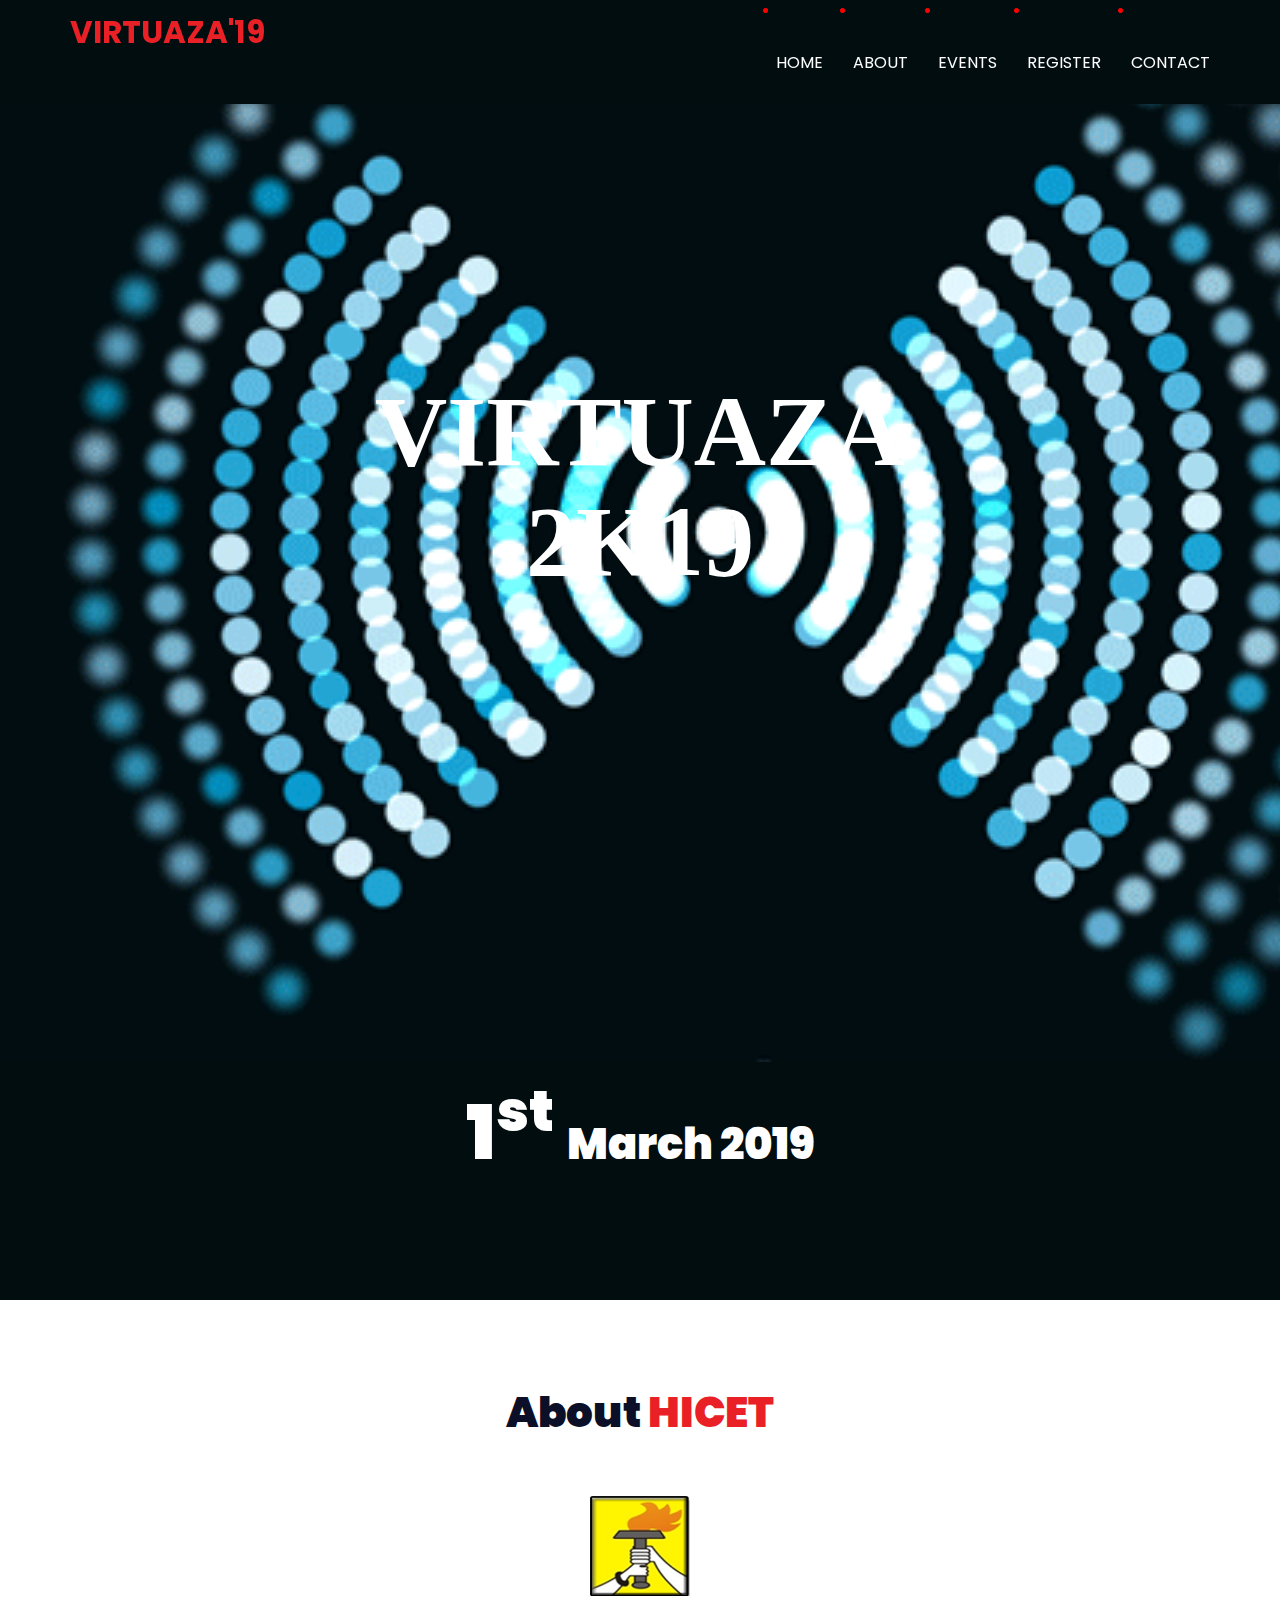
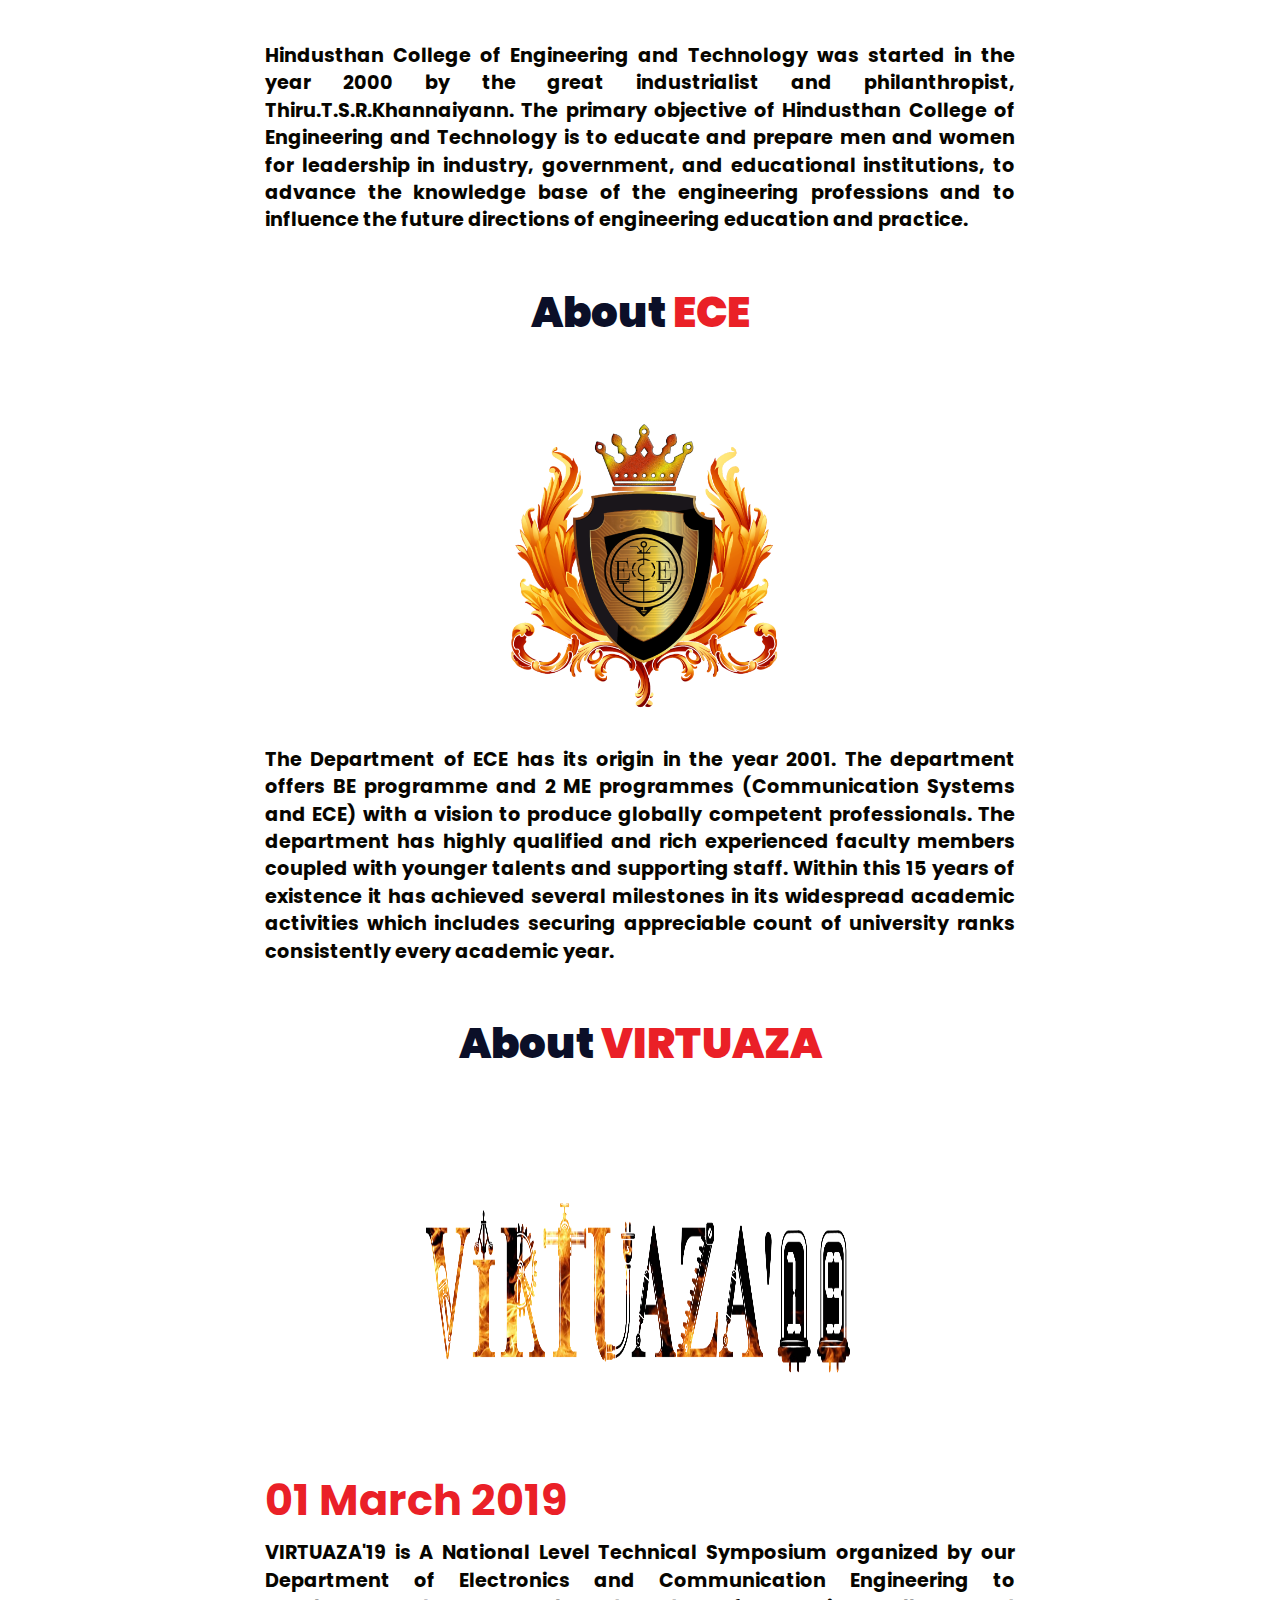
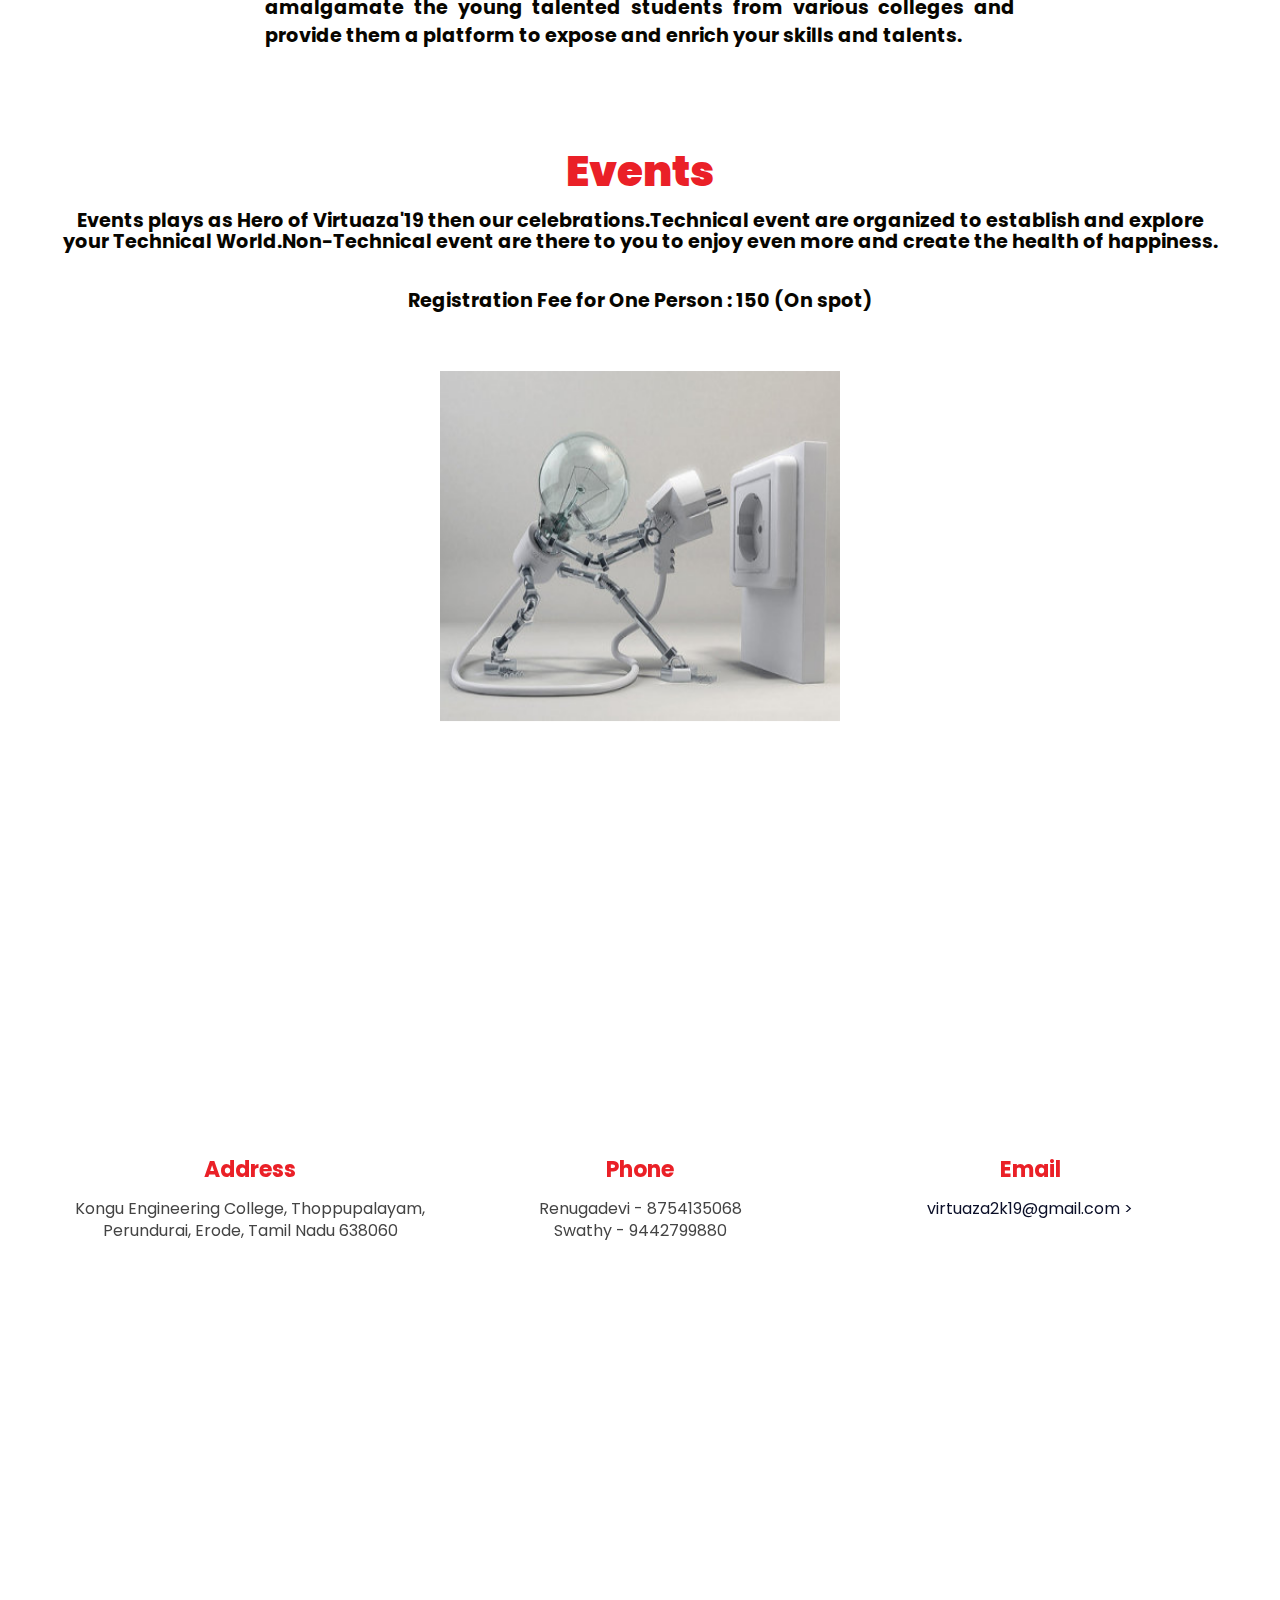
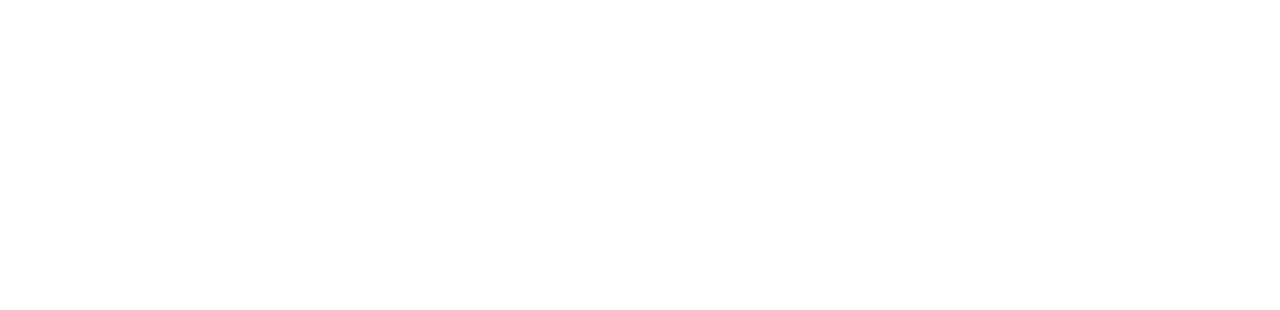
==== commit 6ba3dcb6: "Update index.html" ====
--- a/index.html
+++ b/index.html
@@ -38,6 +38,8 @@
 
 	<!-- Header -->
 	<header id="header" class="transparent-navbar">
+			<meta name="viewport" content="width=device-width, initial-scale=1">
+
 		<!-- container -->
 		<div class="container">
 			<!-- navbar header -->
@@ -77,6 +79,8 @@
 
 	<!-- Home -->
 	<div id="home" style="height:1300px; background:#020d10;">
+			<meta name="viewport" content="width=device-width, initial-scale=1">
+
 		<!-- background image -->
 		<div class="section-bg"  data-stellar-background-ratio="0.5"></div>
 		<img src="./img/giphy.gif" style="width:1500px;height:1200;"/>
